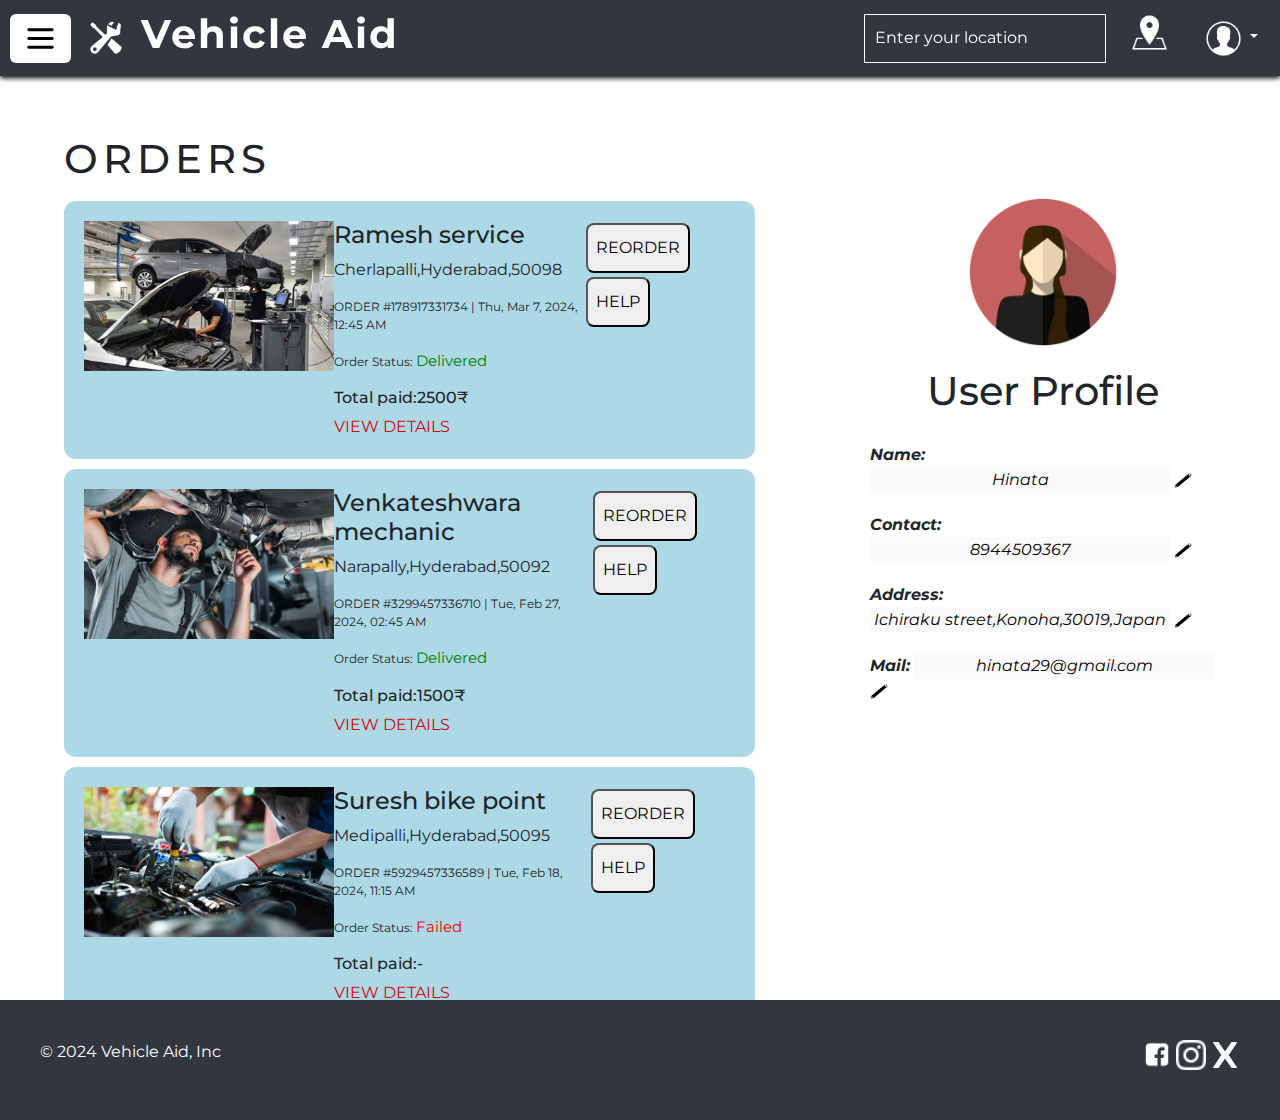
==== account.html @ 4fbee602 "Add files via upload" ====
<!DOCTYPE html>
<html lang="en">
<head>
  <meta charset="UTF-8">
  <meta http-equiv="X-UA-Compatible" content="IE=edge">
  <meta name="viewport" content="width=device-width, initial-scale=1.0">
  <link rel="preconnect" href="https://fonts.googleapis.com">
  <link rel="preconnect" href="https://fonts.gstatic.com" crossorigin>
  <link href="https://fonts.googleapis.com/css2?family=Montserrat:ital,wght@0,100..900;1,100..900&display=swap" rel="stylesheet">
  <link href="https://cdn.jsdelivr.net/npm/bootstrap@5.3.3/dist/css/bootstrap.min.css" rel="stylesheet" integrity="sha384-QWTKZyjpPEjISv5WaRU9OFeRpok6YctnYmDr5pNlyT2bRjXh0JMhjY6hW+ALEwIH" crossorigin="anonymous">
  <link rel="stylesheet" href="style.css">
  <title>"Vehicle Aid" a store for best mechanic services and deals</title>
  <style>

    
    .cont{
      position: absolute;
      top: 0;
      width: 100%;
      height: 100%;
      display: flex;
      justify-content: center;
      align-items: center;
    }
    .rightcont img{
      width: 150px;
      height: 150px;
    }
    .usrcont{
      width: 90%;
      height: 70%;
      display:flex;
      justify-content: center;
      align-items: center;
      position: relative;
    }
    .leftcont{
      height:100%;
      width:60%;
      position:absolute;
      left:0;
      gap: 10px;
      display:flex;
      flex-direction: column;
      justify-content: flex-start;
      align-items: flex-start;
    }
    .ordr{
      border-radius: 12px;
      width: 100%;
      padding: 20px;
      background-color: lightblue;
    }
    .rightcont{
      position: absolute;
      right:0;
      height: 100%;
      width: 30%;
      display: flex;
      flex-direction: column;
      justify-content: center;
      align-items: center;
      gap: 20px;
    }
    img[src='assets/edit.png']{
      height:15px;
      width:18px;
      cursor:pointer;
    }
    .rightcont input{
      border: none;
      outline:none;
      text-align: center;
      width: 300px;
      color: black;
      font-style: italic;
    }  
    .leftcont a{
      color:rgb(210, 10, 10);
    }
    .ordrinfo img{
      width: 250px;
      height:150px;
    }
    .minute{
      font-size: 12px;
    }
    .ordrinfo{
      display:flex;
      width:100%;
      justify-content: space-between;
    }
    .ordrinfo button{
      width: auto;
      height:50px;
      padding:8px;
      border-radius: 8px;
      margin: 2px;
    }
   .ordr span{
      font-size:15px;
    }
    .ordr button:hover{
      transition-duration: 0.4s;
      box-shadow: 3px 3px 8px black;
      background-color: #003A6F;
      color:white;
    }
    .leftcont h1{
      letter-spacing: 5px;
    }
    .ftr{
      position: absolute;
      top:800px;
    }
  </style>
  </head>
  <body>
  <div class="mynav" id="top1">
    <div class="leftnav">
    <button class="btn btn-primary" type="button" data-bs-toggle="offcanvas" data-bs-target="#offcanvasWithBothOptions"><img src="assets/options.svg" height="35px"></button>

    <div class="offcanvas offcanvas-start" data-bs-scroll="true" tabindex="-1" id="offcanvasWithBothOptions" aria-labelledby="offcanvasWithBothOptionsLabel">
      <div class="offcanvas-header">
        <h5 class="offcanvas-title" id="offcanvasWithBothOptionsLabel">Welcome to Vehicle Aid</h5>
        <button type="button" class="btn-close" data-bs-dismiss="offcanvas" aria-label="Close"></button>
      </div>
      <div class="offcanvas-body">
        <a class="abody" href="index.html">Home</a>
        <a class="abody" href="cart.html">Cart</a>
        <a class="abody" href="help.html">Help/Customer care</a>
      </div>
    </div>
    <img src="assets/tool.png" class="logo">
      <h1 class="hdr">Vehicle Aid</h1>  
    </div>
    <div class="rightnav">
      <input type="text" placeholder="Enter your location" class="loc">
      <img src="assets/pinpoint.png" class="pin">
      <div class="dropdown">
        <button class="btn btn-secondary dropdown-toggle" type="button" data-bs-toggle="dropdown" aria-expanded="false">
          <img src="assets/account.png" class="pin">
        </button>
        <ul class="dropdown-menu">
          <li><a class="dropdown-item" href="signup.html">Sign-up</a></li>
          <li><a class="dropdown-item" href="login.html">Log-in</a></li>
          <li><a class="dropdown-item" href="account.html">Account</a></li>
        </ul>
      </div>
    </div>
    </div>
    <div class="cont">
      <div class="usrcont">
      <div class="leftcont">
        <h1>ORDERS</h1>
        <!--1st order-->
        <div class="ordr">
          <div class="ordrinfo">
            <div class="lft">
          <img src="assets/shp1.jpg"></div>
            <div class="rgt">
            <h4>Ramesh service</h4>
            <p>Cherlapalli,Hyderabad,50098</p>
            <p class="minute">ORDER #178917331734 | Thu, Mar 7, 2024, 12:45 AM</p>
              <p class="minute">Order Status: <span style="color:green;">Delivered</span></p>
              <h6>Total paid:2500₹</h6>
              <a href="#">VIEW DETAILS</a>
            </div>
          <div class="ordrbtn">
          <button>REORDER</button>
          <button>HELP</button>
          </div>
            </div>
        </div>
        <!-- 2nd order-->
        <div class="ordr">
          <div class="ordrinfo">
            <div class="lft">
          <img src="assets/shp3.jpg"></div>
            <div class="rgt">
            <h4>Venkateshwara mechanic</h4>
            <p>Narapally,Hyderabad,50092</p>
            <p class="minute">ORDER #3299457336710 | Tue, Feb 27, 2024, 02:45 AM</p>
              <p class="minute">Order Status: <span style="color:green;">Delivered</span></p>
              <h6>Total paid:1500₹</h6>
              <a href="#">VIEW DETAILS</a>
            </div>
          <div class="ordrbtn">
          <button>REORDER</button>
          <button>HELP</button>
          </div>
            </div>
        </div>

        <!-- 3RD ORDER-->
        <div class="ordr">
          <div class="ordrinfo">
            <div class="lft">
          <img src="assets/shp2.jpg"></div>
            <div class="rgt">
            <h4>Suresh bike point</h4>
            <p>Medipalli,Hyderabad,50095</p>
            <p class="minute">ORDER #5929457336589 | Tue, Feb 18, 2024, 11:15 AM</p>
              <p class="minute">Order Status: <span style="color:red;">Failed</span></p>
              <h6>Total paid:-</h6>
              <a href="#">VIEW DETAILS</a>
            </div>
          <div class="ordrbtn">
          <button>REORDER</button>
          <button>HELP</button>
          </div>
            </div>
        </div>
      </div>
      <div class="rightcont">
        <img src="assets/userprofile.png" alt="userprofile">
        <h1>User Profile</h1>
        <div class="rightitem">
          <b><i>Name:</i></b>
          <input type="text" disabled="1" value="Hinata" class="name1">
          <img class="edit name" src="assets/edit.png">
        </div>
        <div class="rightitem">
          <b><i>Contact:</i></b>
          <input type="text" disabled="1" value="8944509367" class="contactno">
          <img class="edit contact" src="assets/edit.png">
        </div>
        <div class="rightitem">
          <b><i>Address:</i></b>
          <input type="text" disabled="1" value="Ichiraku street,Konoha,30019,Japan" class="add1">
          <img class="edit add" src="assets/edit.png">
        </div>
        <div class="rightitem">
          <b><i>Mail:</i></b>
          <input type="text" disabled="1" value="hinata29@gmail.com" class="mail1">
          <img class="edit mail" src="assets/edit.png">
        </div>
      </div>
    </div>
    </div>
    <div class="ftr">
        <div class="leftftr">
          <p>© 2024 Vehicle Aid, Inc</p>
      </div>
        <div class="rightftr">
          <img src="assets/fb.png">
          <a href="https://www.instagram.com/_sunny_1226?igsh=MXQxbnM5NWRrY3hwbQ=="> <img src="assets/ig.png"></a>
          <img src="assets/x.png">
        </div>
    </div>
    <script src="https://cdn.jsdelivr.net/npm/bootstrap@5.3.3/dist/js/bootstrap.bundle.min.js" integrity="sha384-YvpcrYf0tY3lHB60NNkmXc5s9fDVZLESaAA55NDzOxhy9GkcIdslK1eN7N6jIeHz" crossorigin="anonymous"></script>
    <script src="https://ajax.googleapis.com/ajax/libs/jquery/3.7.1/jquery.min.js"></script>
    <script src="script.js"></script>
    </body>
    </html>
---- style.css ----
*{
  font-family:Montserrat;
}


.btn-primary {
  background-color:white;
  border-color:transparent;
}
.head1{
  color:rgb(210, 10, 10);
  font-size:60px;
  font-weight: bolder;
}
body{
  scroll-behavior: smooth;
  margin:0;
  padding:0;
}
html{
  margin: 0;
  padding: 0;
}

.ftr{
  margin-top:200px;
  padding: 40px;
  width: 100%;
  background-color: #31363F;
  color:white;
  display: flex;
  justify-content: space-between;
}

.ftr img{
  height: 30px;
}


.mch{
  position:absolute;
  top:0;
  left: 0;
  z-index:-1;
  width: 100%;
}
.b1{
  font-weight: bold;
  text-align: center;
  margin-left:50px;
  background-color: rgb(210, 10, 10);
  border-color: rgba(255, 255, 255, 0);
  color:white;
  padding:12px;
  width: 200px;
  font-family: Montserrat;
  text-transform: uppercase;
  box-shadow: none;
  outline:none;
}

.b1:hover{
  box-shadow: 3px 4px 8px rgba(0, 0, 0, 0.3);
}

.offcanvas-title{
  color:black;
  font-family:Montserrat;
  font-weight:bolder;
}
.btn-secondary{
  background-color: transparent;
  border: transparent;
}


.anchor_btn{
  text-decoration: none;
  color:white;
}
.second_h2{
  text-align:center;
  padding: 15px;
  font-family: Montserrat;
}

.carsl_hd{
  font-family: Montserrat;
  font-size: 50px;
  font-weight:bold;
  text-align: center;
  color: white;
  position: relative;
  top:265px;
  text-shadow: 10px 10px 5px black;
}
.csl_hd2{
  color: rgb(210, 10, 10);
}
a{
  text-decoration: none;
}
.shop{
  padding: 8px;
  width:120px;
  border-radius: 8px;
}
.shop:hover{
  transition-duration: 0.3s;
  background-color:#C2C2C2;
}
.offcanvas{
  background-image: linear-gradient(60deg,#003A6F,white);
}

td{
  padding: 20px;
}

.firstslide{
  position:relative;
}
.secondslide{
 position: relative;
  width: 100%;
  height: 300px;
  margin-top:500px;
  padding: 15px;
}
.secondslide table{
  width: 100%;
  margin-top: 50px;
}
.secondslide tr:hover{
  transition-duration: 0.6s;
  box-shadow: 3px 6px 10px black;
}

.shpinfo img{
  height: 150px;
}

.secondslide td{
  text-align: center;
}

.shpsnrme{
  width: 100%;
  text-align: center;
  border: 2px solid black;
}
.nrby
{
  text-align: center;
  font-family: Montserrat;
  font-size: 50px;
}

.first_sl_info{
  font-size:50px;
  margin-left:50px;
  margin-top:100px;
  font-family: Montserrat;
  font-weight:700;
  color:white;
}
.inplaceholder{
  color:white;
  margin-left:50px;
  font-size:20px;
}

.btn-primary:hover{
  background-color:white;
  border-color:white;
}
.abody{
  text-decoration:none;
  color:black;
  font-family:Montserrat;
  font-size:20px;
  display: block;
  padding: 8px;
  margin-left:5px;
}

input.loc{
  padding:10px;
  background:url(search.png);
  background-repeat: no-repeat;
  background-position: right;
  background-size: 30px;
  border:1px solid white;
}
input.loc:hover{
  box-shadow:0px 2px 2px white;
}



input[class='loc']::placeholder{
  text-align:left;
  color:white;
}

.mynav{
  position: fixed;
  z-index:5;
  top:0;
  width:100%;
  background-color:#31363F;
  padding: 10px;
  display: flex;
  justify-content: space-between;
  align-items: center;
  box-shadow: 0px 2px 5px black;
}
.logo{
  height:40px;
}
.pin{
  height:37px;
  cursor:pointer;
}
.leftnav{
  display: flex;
  justify-content: center;
  align-items: center;
  gap: 15px;
}

.rightnav{
  display:flex;
  gap:25px;
}

.hdr{
  font-weight:bolder;
  font-family: Montserrat;
  color: white;
  letter-spacing:2px;
  cursor:default;
}
.hdr:hover{
  color:transparent;
  font-size: 50px;
  -webkit-text-stroke: 1px white;
  transition-duration: 0.5s;
}
.map{
  margin: 15px;
  display:flex;
  justify-content: center;
}
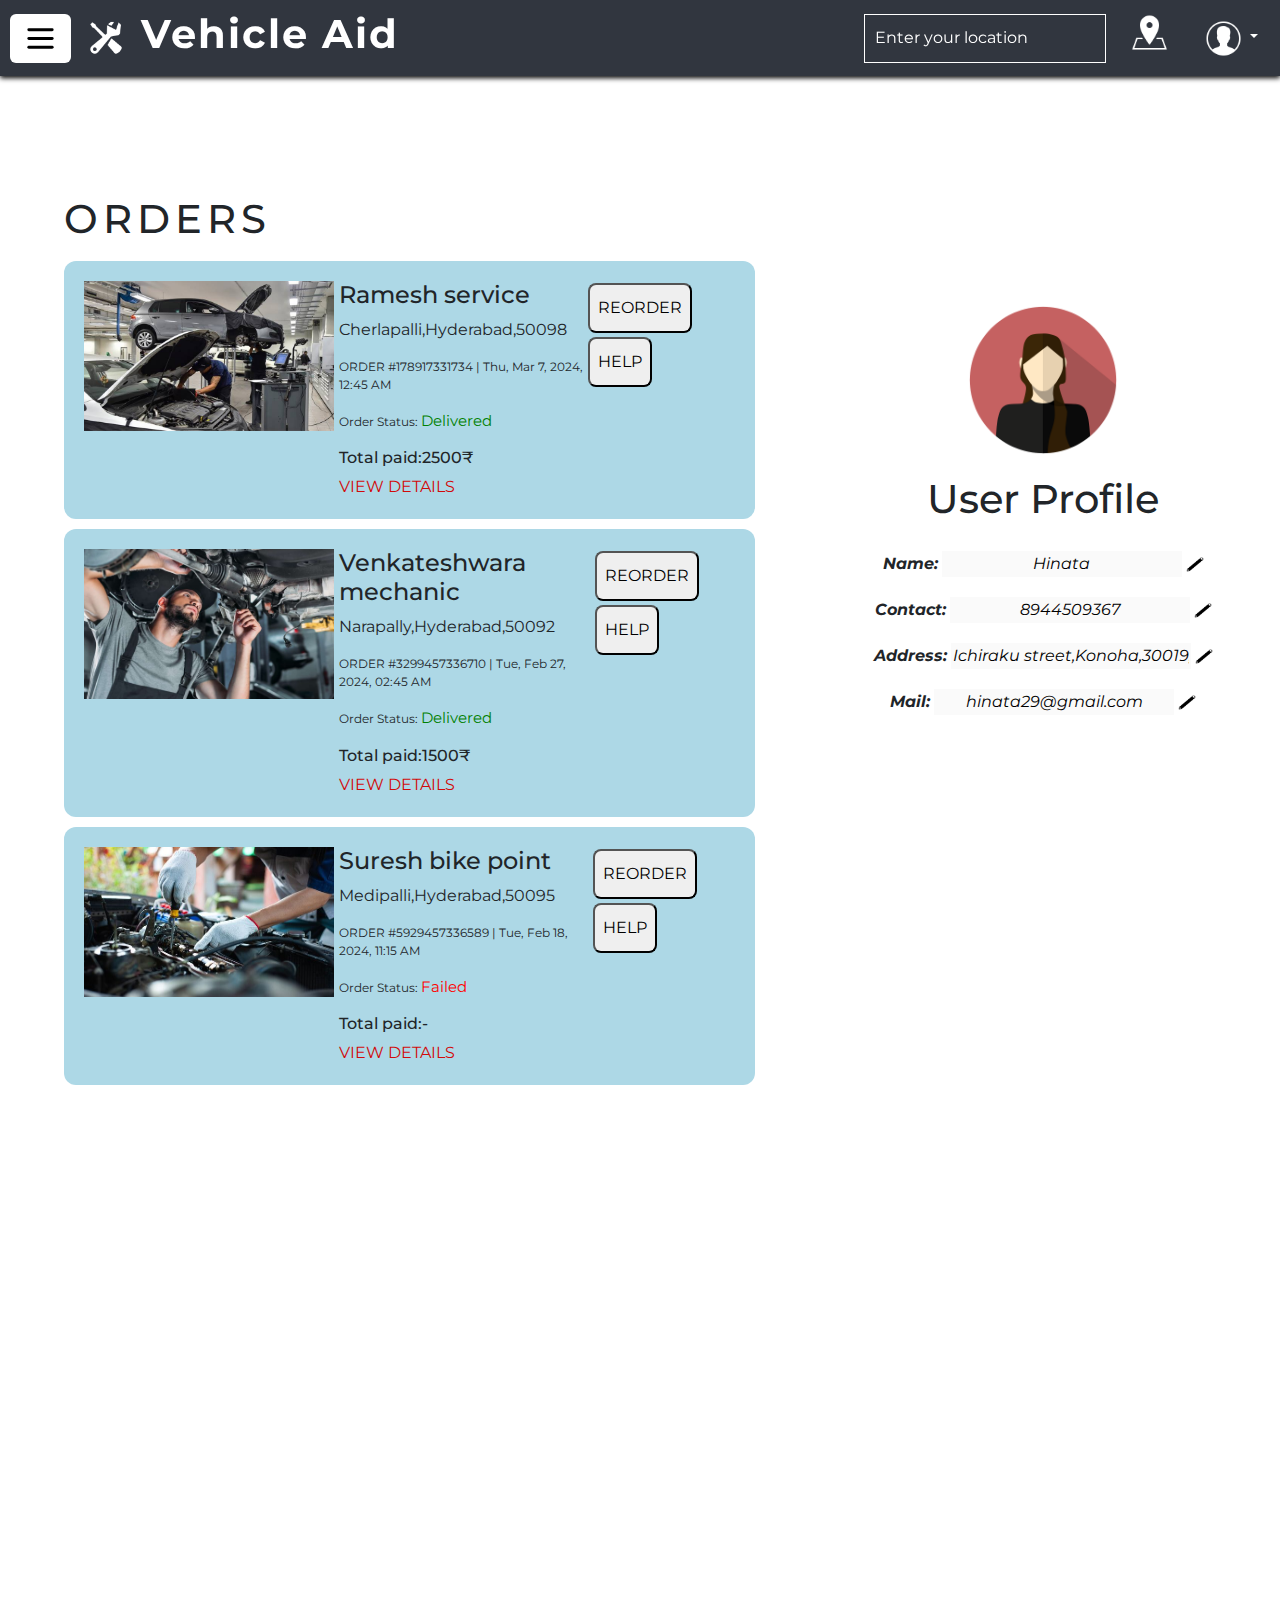
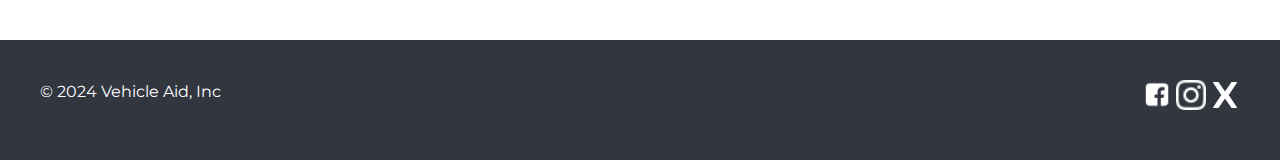
==== commit c296d54b: "Update account.html" ====
--- a/account.html
+++ b/account.html
@@ -15,7 +15,7 @@
     
     .cont{
       position: absolute;
-      top: 0;
+      top: 60px;
       width: 100%;
       height: 100%;
       display: flex;
@@ -71,7 +71,7 @@
       border: none;
       outline:none;
       text-align: center;
-      width: 300px;
+      width: 240px;
       color: black;
       font-style: italic;
     }  
@@ -81,6 +81,7 @@
     .ordrinfo img{
       width: 250px;
       height:150px;
+      margin-right: 5px;
     }
     .minute{
       font-size: 12px;
@@ -111,7 +112,7 @@
     }
     .ftr{
       position: absolute;
-      top:800px;
+      top:160%;
     }
   </style>
   </head>
@@ -252,4 +253,4 @@
     <script src="https://ajax.googleapis.com/ajax/libs/jquery/3.7.1/jquery.min.js"></script>
     <script src="script.js"></script>
     </body>
-    </html>+    </html>
--- a/style.css
+++ b/style.css
@@ -191,6 +191,7 @@
   background-position: right;
   background-size: 30px;
   border:1px solid white;
+  color:white;
 }
 input.loc:hover{
   box-shadow:0px 2px 2px white;
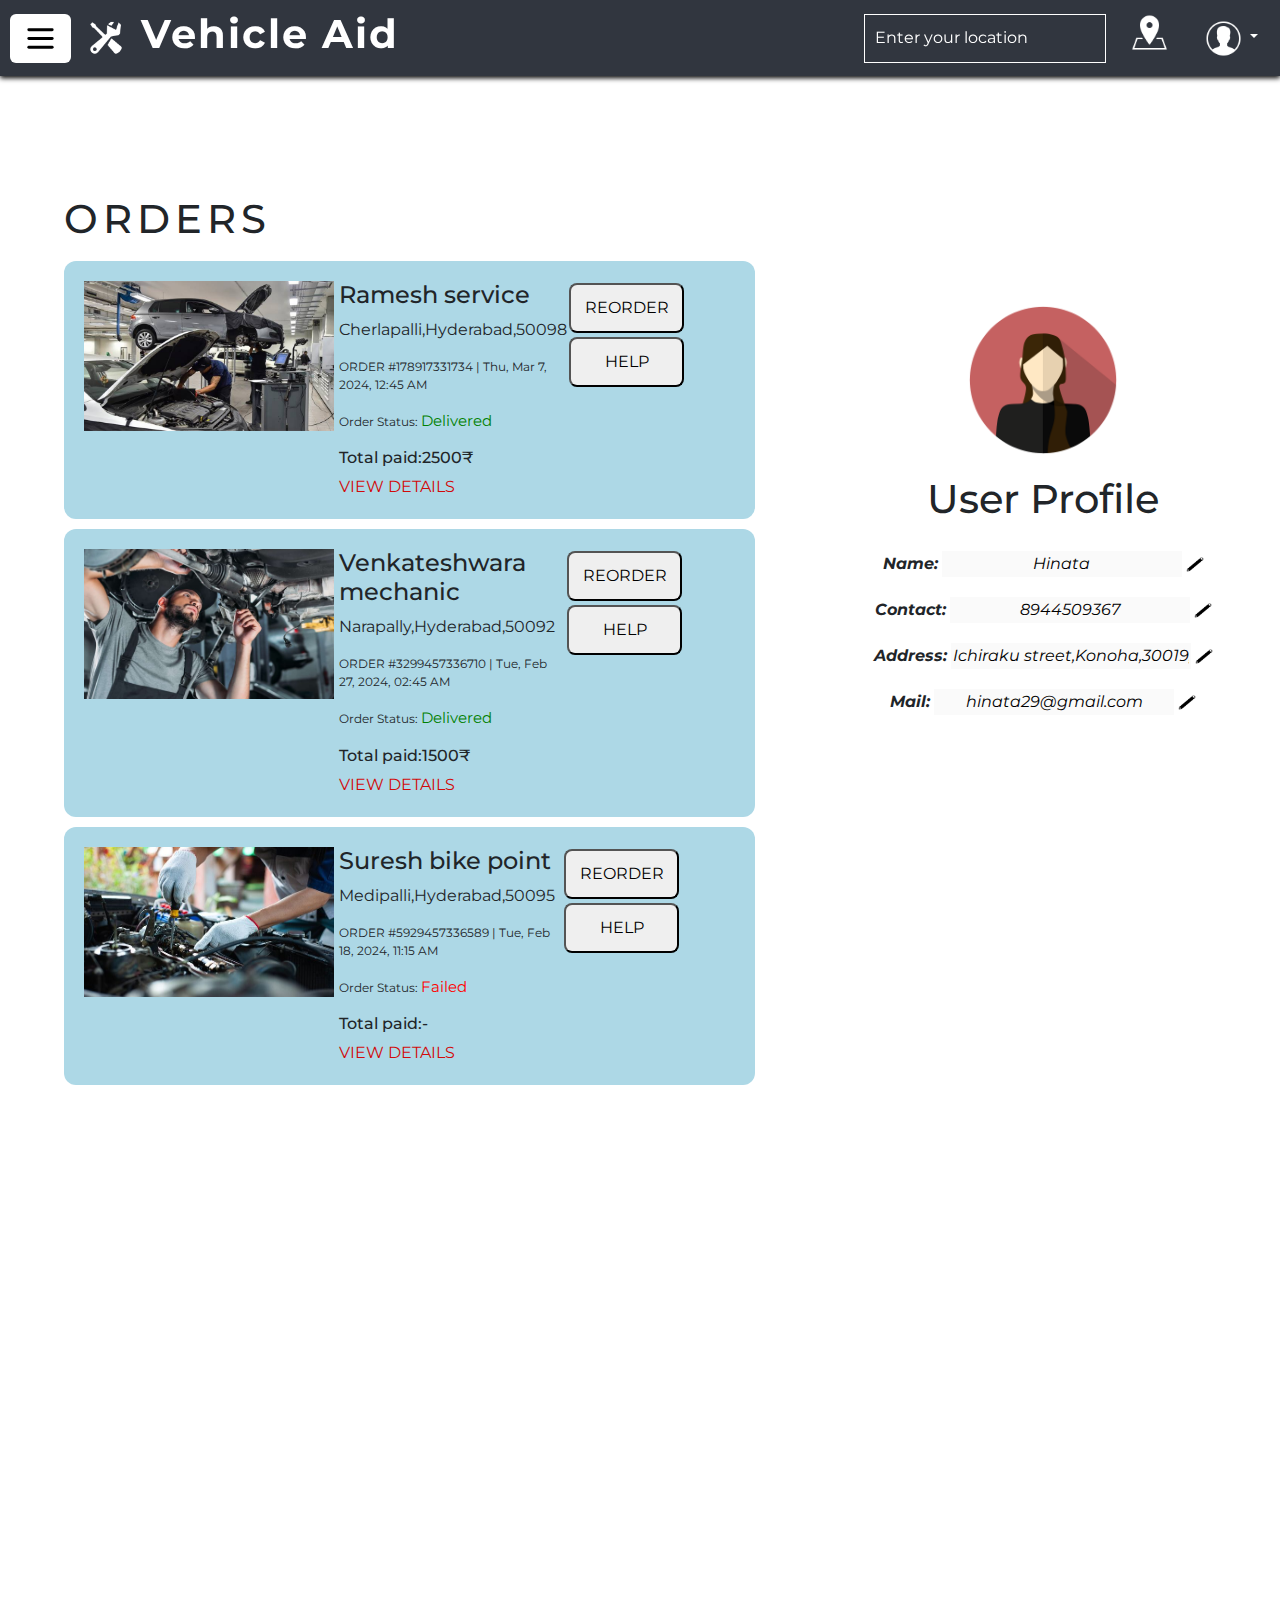
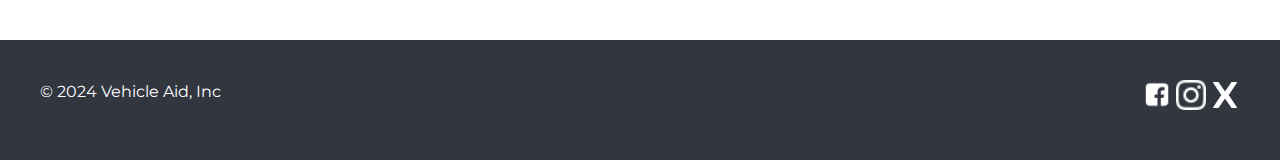
==== commit 63051e87: "Update account.html" ====
--- a/account.html
+++ b/account.html
@@ -92,7 +92,7 @@
       justify-content: space-between;
     }
     .ordrinfo button{
-      width: auto;
+      width: 115px;
       height:50px;
       padding:8px;
       border-radius: 8px;
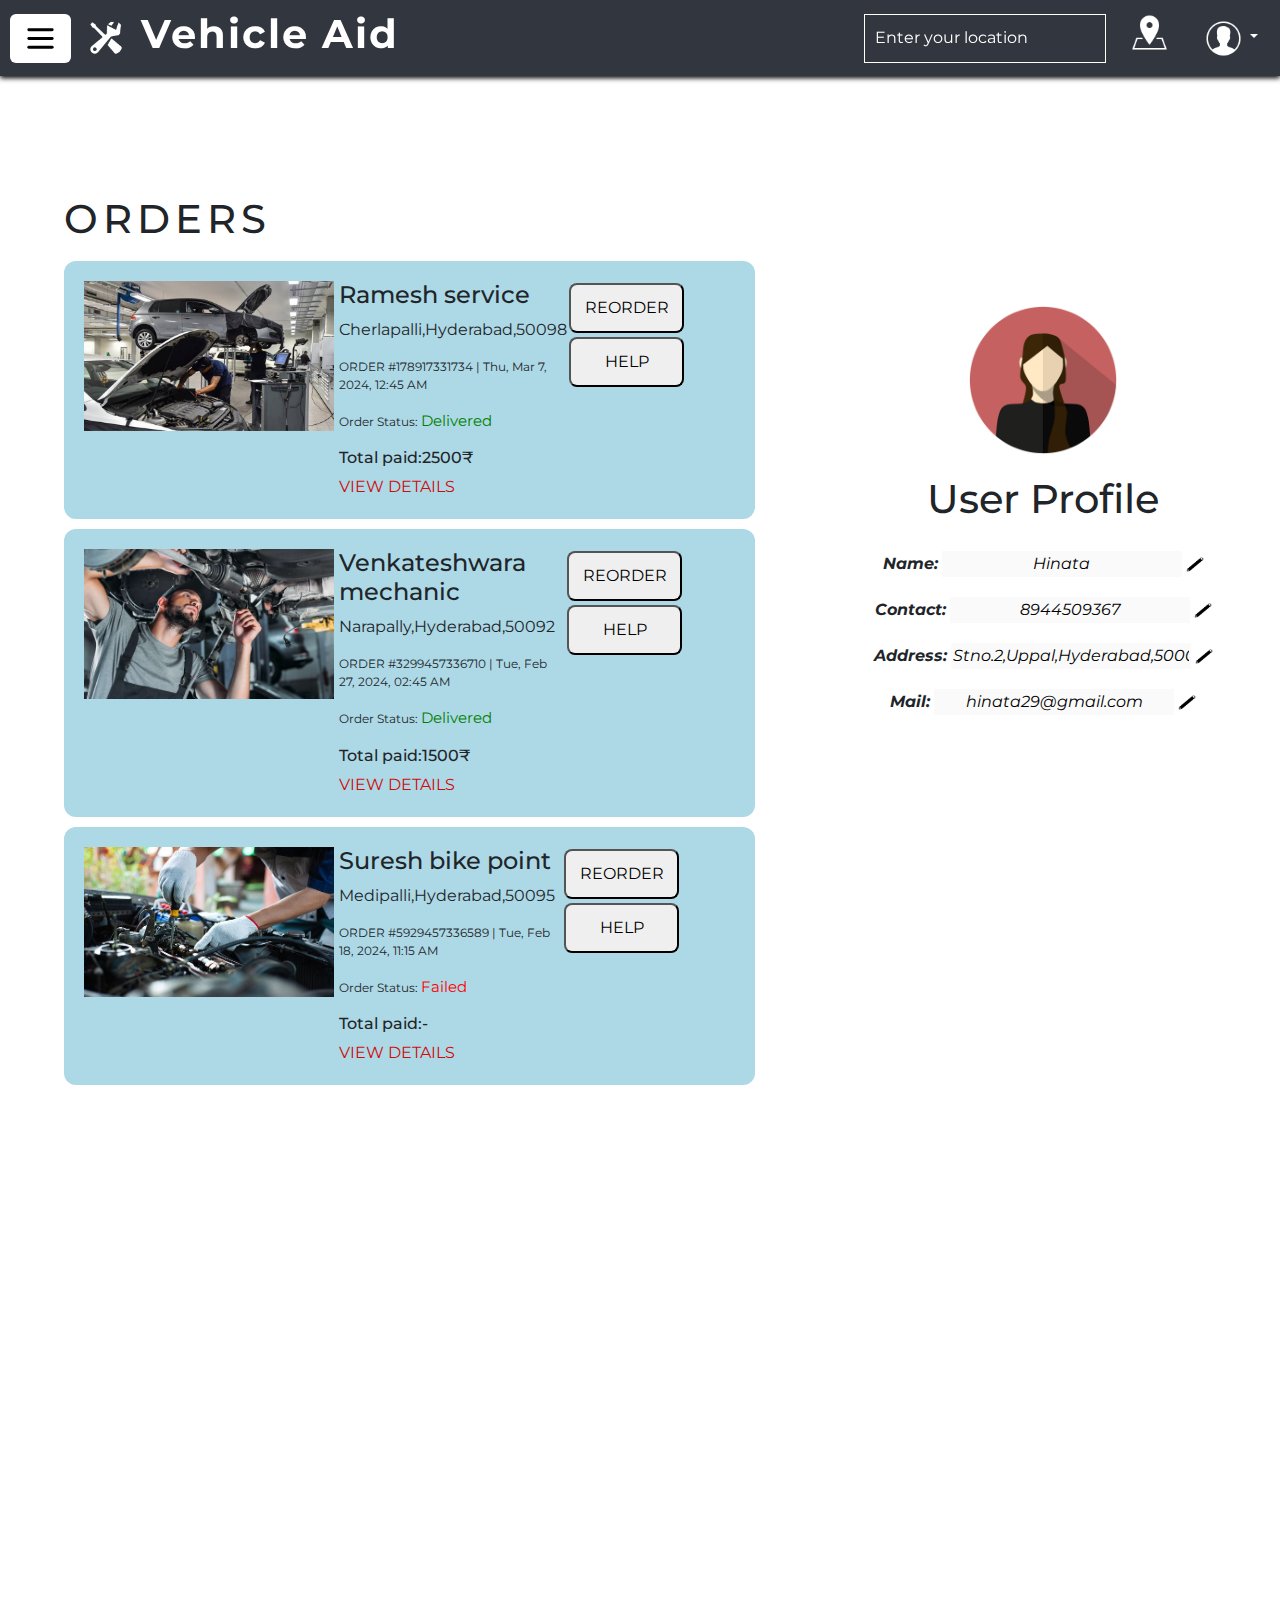
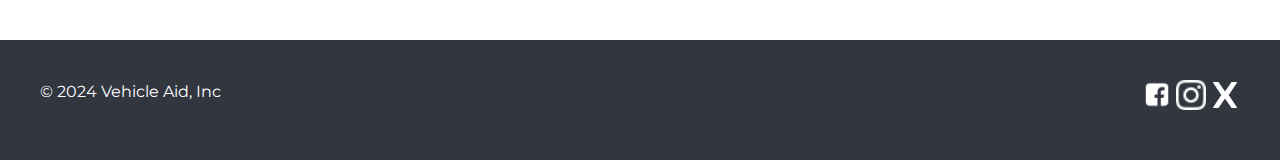
==== commit 3d256bf7: "Update account.html" ====
--- a/account.html
+++ b/account.html
@@ -228,7 +228,7 @@
         </div>
         <div class="rightitem">
           <b><i>Address:</i></b>
-          <input type="text" disabled="1" value="Ichiraku street,Konoha,30019,Japan" class="add1">
+          <input type="text" disabled="1" value="Stno.2,Uppal,Hyderabad,500098" class="add1">
           <img class="edit add" src="assets/edit.png">
         </div>
         <div class="rightitem">
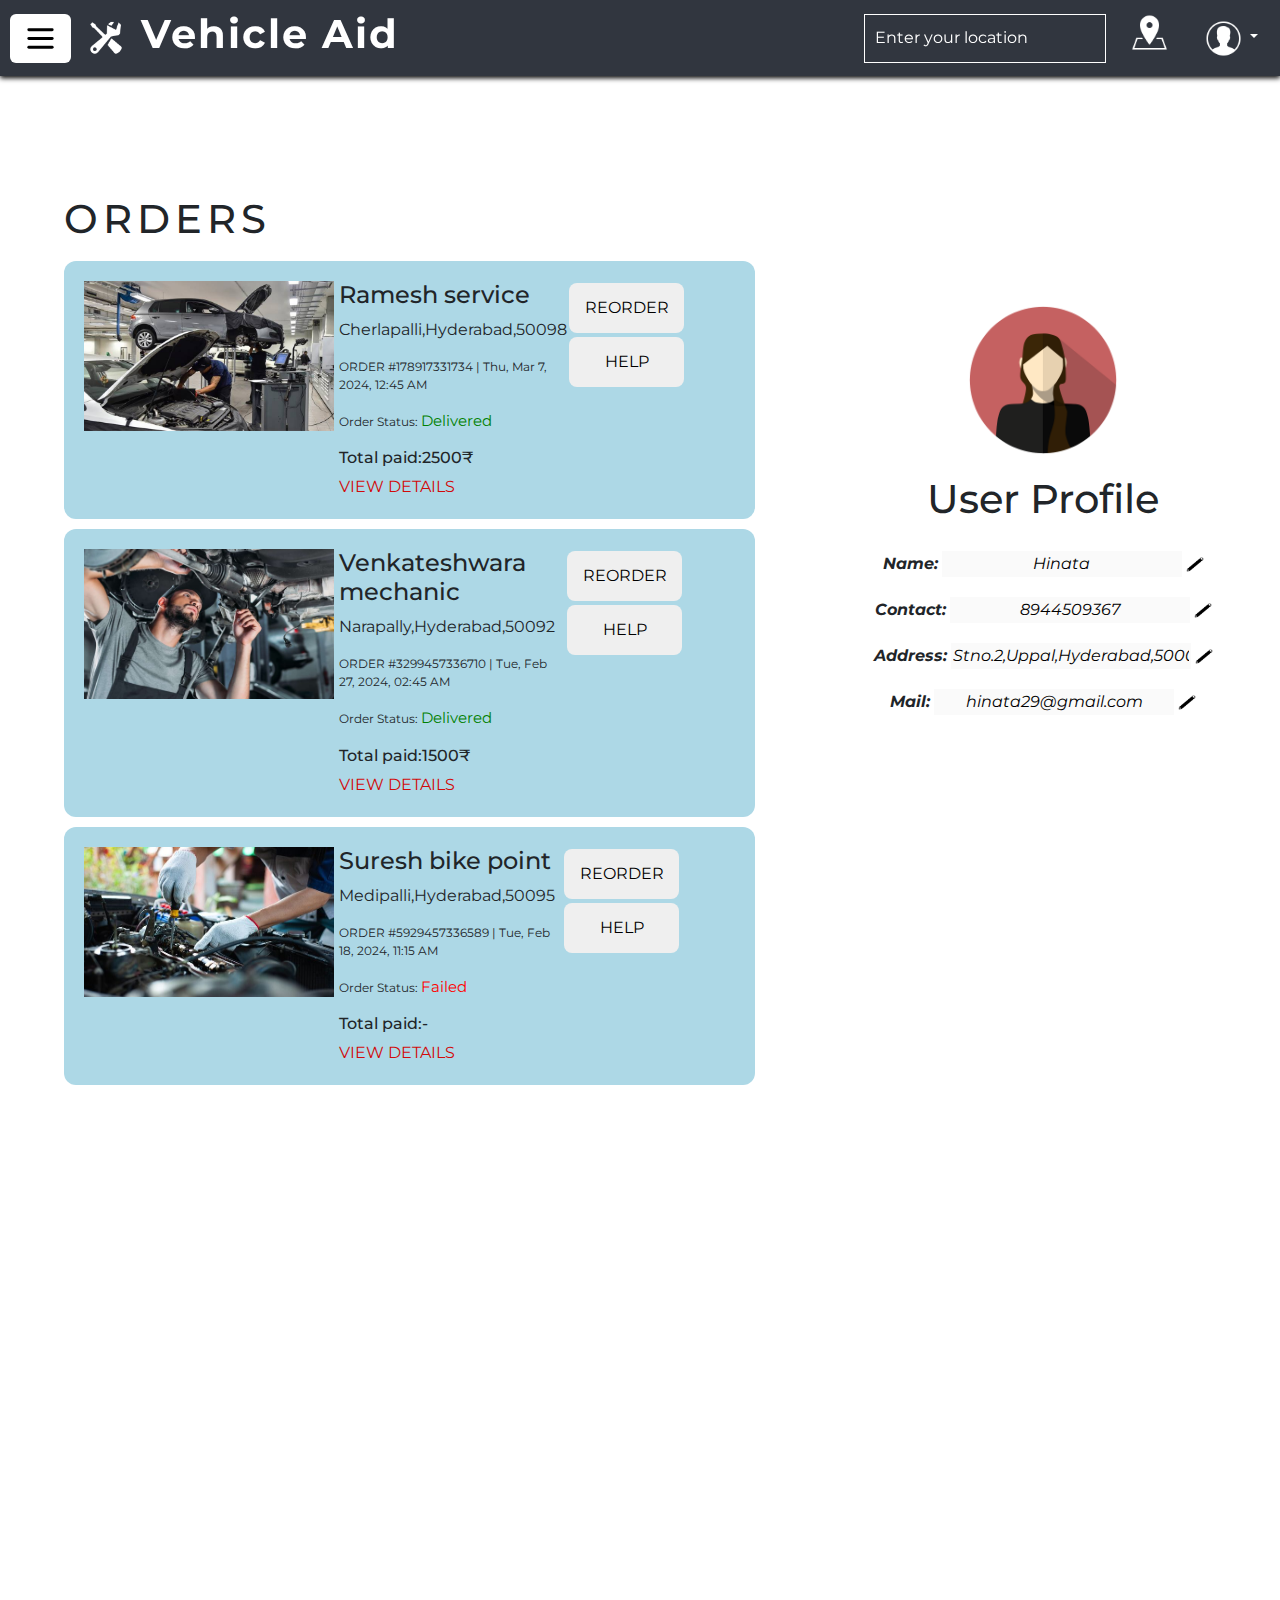
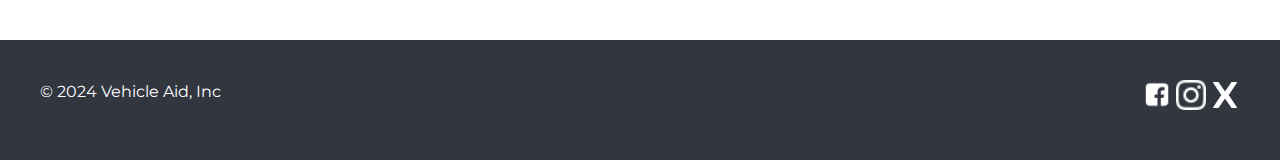
==== commit b022f036: "Update account.html" ====
--- a/account.html
+++ b/account.html
@@ -97,6 +97,7 @@
       padding:8px;
       border-radius: 8px;
       margin: 2px;
+      border:none;
     }
    .ordr span{
       font-size:15px;
